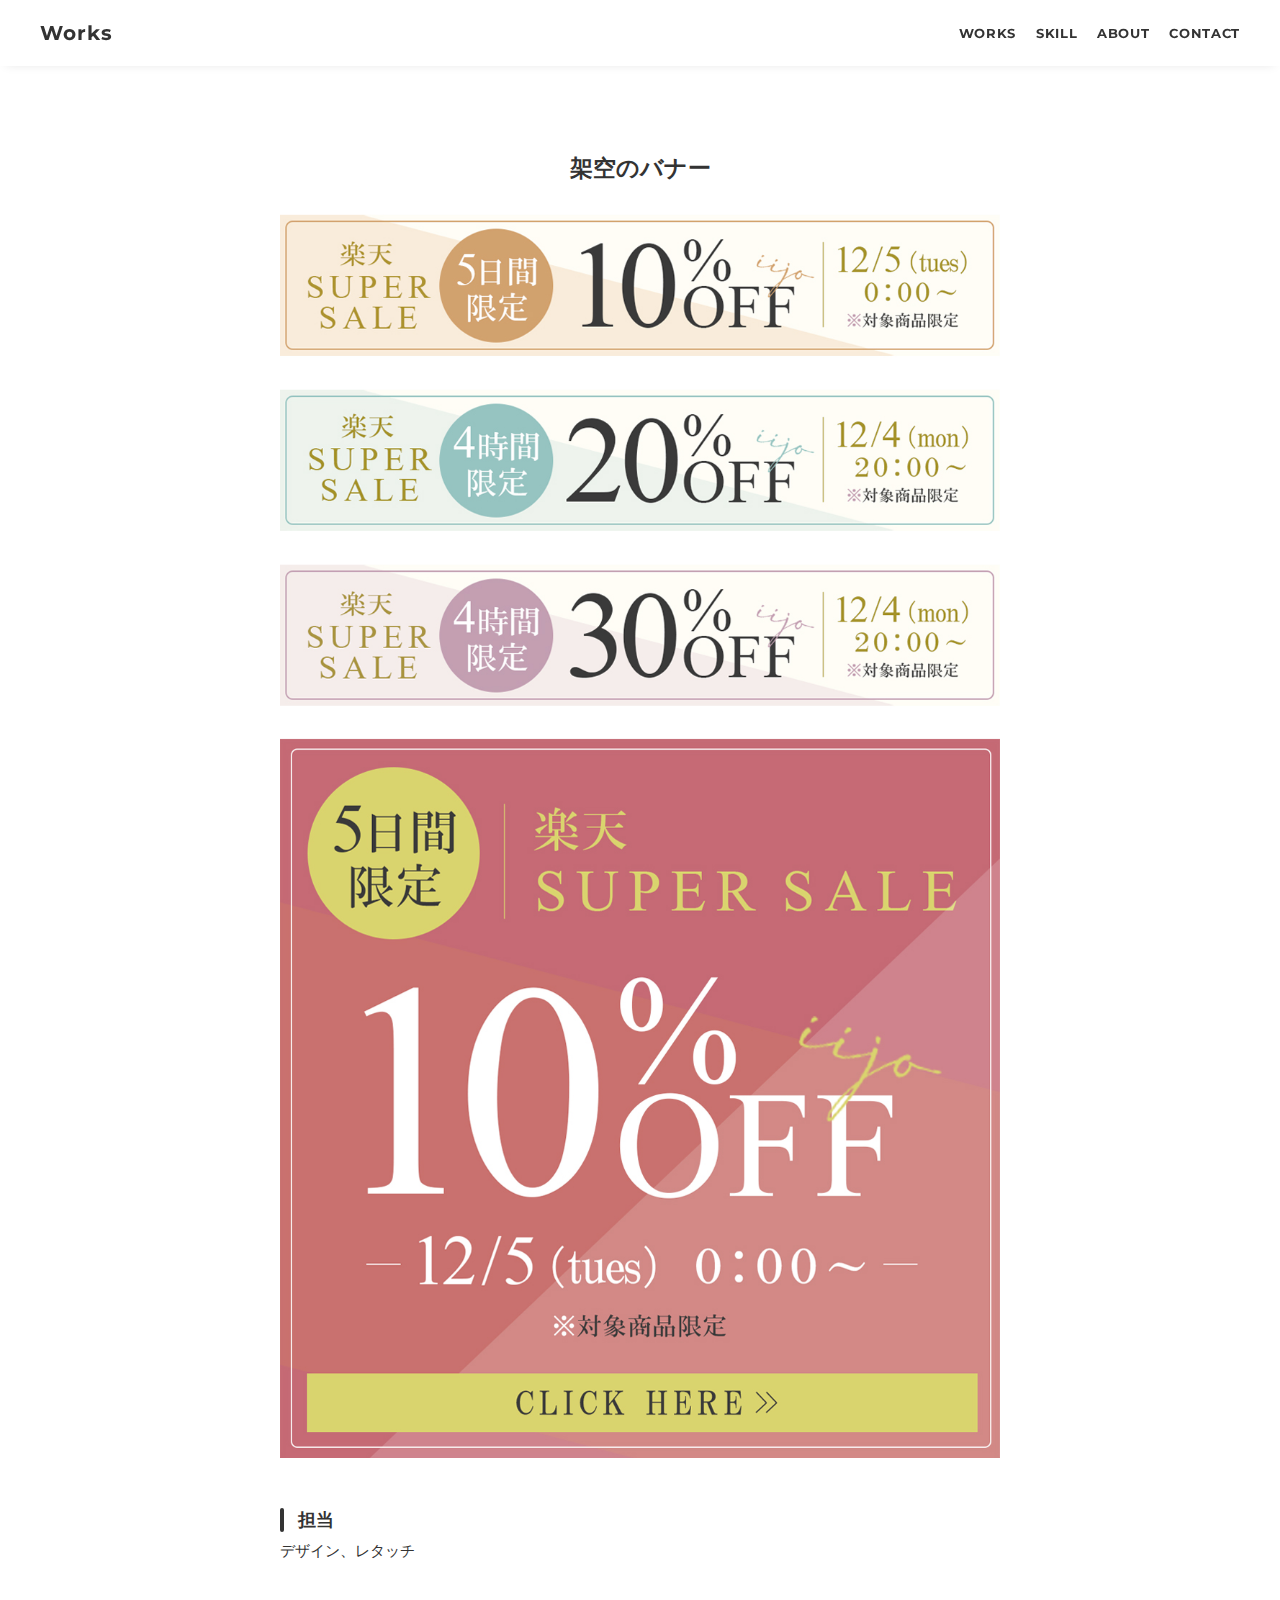
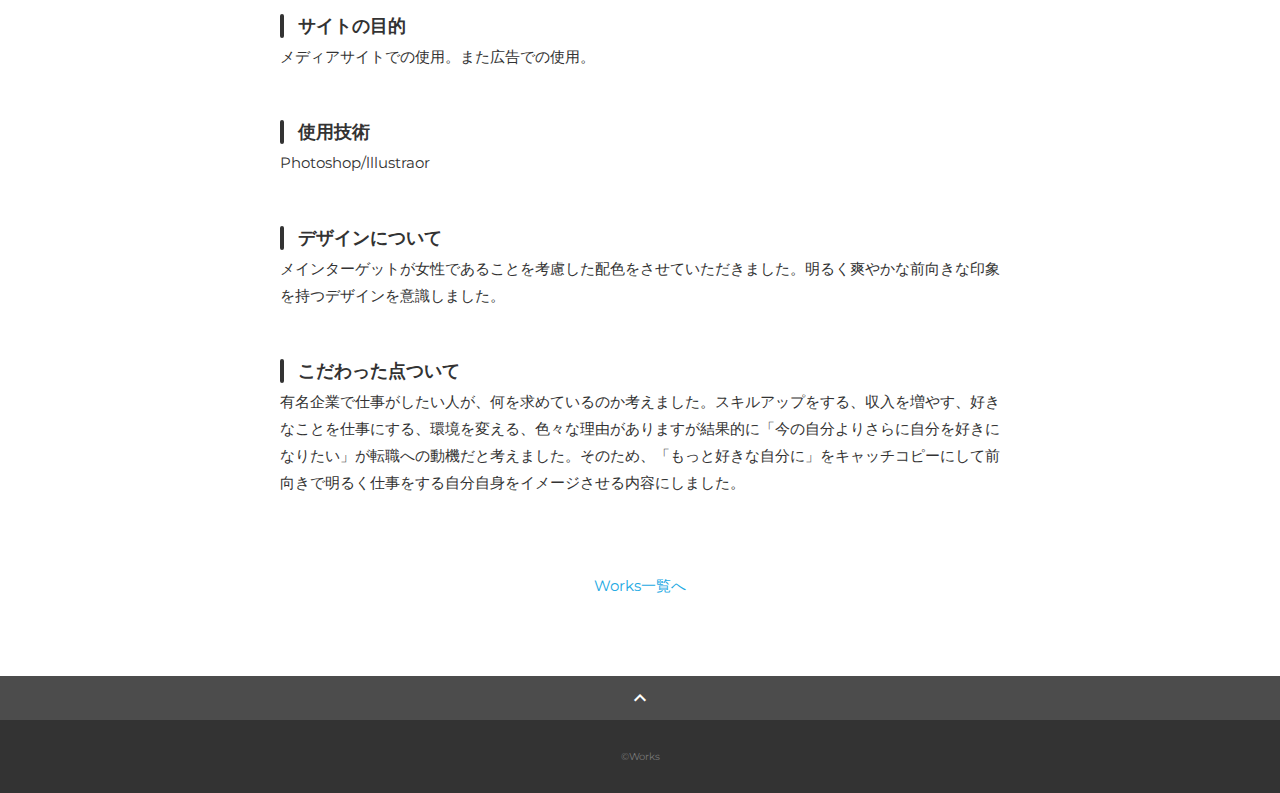
==== works-5.html @ e9cd40cb "Add files via upload" ====
<!DOCTYPE html>
<html>
<head>
  <meta charset="utf-8">
  <meta name="viewport" content="width=device-width, initial-scale=1.0, maximum-scale=1.0, minimum-scale=1.0">
  <title>ポートフォリオ</title>
  <link rel="preconnect" href="https://fonts.gstatic.com">
  <link href="https://fonts.googleapis.com/css2?family=Montserrat:wght@400;700&display=swap" rel="stylesheet">
  <link href="https://fonts.googleapis.com/css?family=Material+Icons+Outlined" rel="stylesheet">
  <link href="css/ress.css" media="all" rel="stylesheet" type="text/css" />
  <link href="css/style.css" media="all" rel="stylesheet" type="text/css" />
</head>

<body>
  <div class="wrapper">

    <!-- header -->
    <header class="header ">
      <div class="container">
        <h1 class="header-logo">
          <a href="index.html">Works</a>
        </h1>
        <nav class="gnav">
          <ul class="gnav-list">
            <li class="gnav-item"><a href="index.html#works">WORKS</a></li>
            <li class="gnav-item"><a href="index.html#skill">SKILL</a></li>
            <li class="gnav-item"><a href="index.html#about">ABOUT</a></li>
            <li class="gnav-item"><a href="index.html#contact">CONTACT</a></li>
          </ul>
        </nav>
      </div>
    </header>
    <!-- /header -->

    <main class="content">

      <article class="article">
        <div class="article-container">
          <h2 class="article-title">架空のバナー</h2>
          <div class="article-body">
            <p style="text-align: center;">
              <img src="img/works-detail/works-5.jpg" alt="バナー5">
            </p>
            <h3>担当</h3>
            <p>デザイン、レタッチ</p>
            <h3>サイトの目的</h3>
            <p>メディアサイトでの使用。また広告での使用。</p>
            <h3>使用技術</h3>
            <p>Photoshop/lllustraor</p>
            <h3>デザインについて</h3>
            <p>
              メインターゲットが女性であることを考慮した配色をさせていただきました。明るく爽やかな前向きな印象を持つデザインを意識しました。
            </p>
            <h3>こだわった点ついて</h3>
            <p>
              有名企業で仕事がしたい人が、何を求めているのか考えました。スキルアップをする、収入を増やす、好きなことを仕事にする、環境を変える、色々な理由がありますが結果的に「今の自分よりさらに自分を好きになりたい」が転職への動機だと考えました。そのため、「もっと好きな自分に」をキャッチコピーにして前向きで明るく仕事をする自分自身をイメージさせる内容にしました。
            </p>
          </div>
          <div class="home-link">
            <a href="index.html#works">Works一覧へ</a>
          </div>
        </div>
      </article>

      <div class="page-top" id="js-page-top">
        <span class="material-icons-outlined">expand_less</span>
      </div>
    </main>

    <!-- footer -->
    <footer class="footer">
      <div class="copyright">&copy;Works</div>
    </footer>
    <!-- /footer -->

  </div>
  <script src="https://ajax.googleapis.com/ajax/libs/jquery/3.6.0/jquery.min.js"></script>
  <script type='text/javascript' src="js/script.js"></script>
</body>
</html>
---- css/ress.css ----
/*!
 * ress.css • v3.0.1
 * MIT License
 * github.com/filipelinhares/ress
 */

/* # =================================================================
   # Global selectors
   # ================================================================= */

html {
  box-sizing: border-box;
  word-break: normal;
  -moz-tab-size: 4;
  tab-size: 4;

  -webkit-text-size-adjust: 100%; /* Prevent adjustments of font size after orientation changes in iOS */
}

*,
::before,
::after {
  box-sizing: inherit;
  background-repeat: no-repeat; /* Set `background-repeat: no-repeat` to all elements and pseudo elements */
}

::before,
::after {
  vertical-align: inherit;
  text-decoration: inherit; /* Inherit text-decoration and vertical align to ::before and ::after pseudo elements */
}

* {
  margin: 0;
  padding: 0; /* Reset `padding` and `margin` of all elements */
}

/* # =================================================================
   # General elements
   # ================================================================= */

hr {
  overflow: visible; /* Show the overflow in Edge and IE */
  height: 0; /* Add the correct box sizing in Firefox */
}

details,
main {
  display: block; /* Render the `main` element consistently in IE. */
}

summary {
  display: list-item; /* Add the correct display in all browsers */
}

small {
  font-size: 80%; /* Set font-size to 80% in `small` elements */
}

[hidden] {
  display: none; /* Add the correct display in IE */
}

abbr[title] {
  /* Add the correct text decoration in Chrome, Edge, IE, Opera, and Safari */
  text-decoration: underline;
  text-decoration: underline dotted;
  border-bottom: none; /* Remove the bottom border in Chrome 57 */
}

a {
  background-color: transparent; /* Remove the gray background on active links in IE 10 */
}

a:active,
a:hover {
  outline-width: 0; /* Remove the outline when hovering in all browsers */
}

code,
kbd,
pre,
samp {
  font-family: monospace, monospace; /* Specify the font family of code elements */
}

pre {
  font-size: 1em; /* Correct the odd `em` font sizing in all browsers */
}

b,
strong {
  font-weight: bolder; /* Add the correct font weight in Chrome, Edge, and Safari */
}

/* https://gist.github.com/unruthless/413930 */
sub,
sup {
  position: relative;
  font-size: 75%;
  line-height: 0;
  vertical-align: baseline;
}

sub {
  bottom: -.25em;
}

sup {
  top: -.5em;
}

/* # =================================================================
   # Forms
   # ================================================================= */

input {
  border-radius: 0;
}

/* Replace pointer cursor in disabled elements */
[disabled] {
  cursor: default;
}

[type="number"]::-webkit-container-spin-button,
[type="number"]::-webkit-outer-spin-button {
  height: auto; /* Correct the cursor style of increment and decrement buttons in Chrome */
}

[type="search"] {
  outline-offset: -2px; /* Correct the outline style in Safari */

  -webkit-appearance: textfield; /* Correct the odd appearance in Chrome and Safari */
}

[type="search"]::-webkit-search-decoration {
  -webkit-appearance: none; /* Remove the container padding in Chrome and Safari on macOS */
}

textarea {
  overflow: auto; /* Internet Explorer 11+ */
  resize: vertical; /* Specify textarea resizability */
}

button,
input,
optgroup,
select,
textarea {
  font: inherit; /* Specify font inheritance of form elements */
}

optgroup {
  font-weight: bold; /* Restore the font weight unset by the previous rule */
}

button {
  overflow: visible; /* Address `overflow` set to `hidden` in IE 8/9/10/11 */
}

button,
select {
  text-transform: none; /* Firefox 40+, Internet Explorer 11- */
}

/* Apply cursor pointer to button elements */
button,
[type="button"],
[type="reset"],
[type="submit"],
[role="button"] {
  cursor: pointer;
  color: inherit;
}

/* Remove container padding and border in Firefox 4+ */
button::-moz-focus-container,
[type="button"]::-moz-focus-container,
[type="reset"]::-moz-focus-container,
[type="submit"]::-moz-focus-container {
  padding: 0;
  border-style: none;
}

/* Replace focus style removed in the border reset above */
button:-moz-focusring,
[type="button"]::-moz-focus-container,
[type="reset"]::-moz-focus-container,
[type="submit"]::-moz-focus-container {
  outline: 1px dotted ButtonText;
}

button,
html [type="button"],
/* Prevent a WebKit bug where (2) destroys native `audio` and `video`controls in Android 4 */
[type="reset"],
[type="submit"] {
  -webkit-appearance: button; /* Correct the inability to style clickable types in iOS */
}

/* Remove the default button styling in all browsers */
button,
input,
select,
textarea {
  border-style: none;
  background-color: transparent;
}

/* Style select like a standard input */
select {
  -webkit-appearance: none; /* Chrome 41+ */
  -moz-appearance: none; /* Firefox 36+ */
}

select::-ms-expand {
  display: none; /* Internet Explorer 11+ */
}

select::-ms-value {
  color: currentColor; /* Internet Explorer 11+ */
}

legend {
  display: table; /* Correct the text wrapping in Edge and IE */
  max-width: 100%; /* Correct the text wrapping in Edge and IE */
  max-width: 100%; /* Correct the text wrapping in Edge 18- and IE */
  white-space: normal; /* Correct the text wrapping in Edge and IE */
  color: inherit; /* Correct the color inheritance from `fieldset` elements in IE */
  border: 0; /* Correct `color` not being inherited in IE 8/9/10/11 */
}

::-webkit-file-upload-button {
  font: inherit; /* Change font properties to `inherit` in Chrome and Safari */
  color: inherit;
  /* Correct the inability to style clickable types in iOS and Safari */

  -webkit-appearance: button;
}

/* # =================================================================
   # Specify media element style
   # ================================================================= */

img {
  border-style: none; /* Remove border when inside `a` element in IE 8/9/10 */
}

/* Add the correct vertical alignment in Chrome, Firefox, and Opera */
progress {
  vertical-align: baseline;
}

/* # =================================================================
   # Accessibility
   # ================================================================= */

/* Hide content from screens but not screenreaders */
@media screen {
  [hidden~="screen"] {
    display: inherit;
  }
  [hidden~="screen"]:not(:active):not(:focus):not(:target) {
    position: absolute !important;
    clip: rect(0 0 0 0) !important;
  }
}

/* Specify the progress cursor of updating elements */
[aria-busy="true"] {
  cursor: progress;
}

/* Specify the pointer cursor of trigger elements */
[aria-controls] {
  cursor: pointer;
}

/* Specify the unstyled cursor of disabled, not-editable, or otherwise inoperable elements */
[aria-disabled] {
  cursor: default;
}
---- css/style.css ----
body {
  font-family: "Montserrat","Helvetica Neue",Arial,"Hiragino Kaku Gothic ProN","Hiragino Sans",Meiryo,sans-serif;
  font-size: 15px;
  letter-spacing: .0.5em;
  color: #333;
}

a {
  transition: opacity .3s;
  text-decoration: none;
  color: #1ca9e3;
}

img {
  max-width: 100%;
  height: auto;
  vertical-align: bottom;
  border-style: none;
}



.pc-only {
  display: block;
}

.sp-only {
  display: none;
}

/*--------------------------------
 レイアウト
---------------------------------*/
.wrapper {
  padding-top: 73px;
}

.section {
  padding: 90px 0;
}

.section:nth-of-type(odd) {
  background-color: #f7f7f7;
}

.container {
  max-width: 1340px;
  margin: 0 auto;
  padding: 0 40px;
}

/*--------------------------------
 見出し
---------------------------------*/
.title {
  font-size: 34px;
  font-weight: bold;
  line-height: 1;
  margin-bottom: 40px;
  text-align: center;
  letter-spacing: .05em;
  color: #333;
}

.lead {
  font-size: 16px;
  line-height: 1.8;
  margin-bottom: 30px;
}

/*--------------------------------
ヘッダー
---------------------------------*/
.header {
  position: fixed;
  top: 0;
  z-index: 1;
  width: 100%;
  background-color: #fff;
  box-shadow: 0 5px 10px -6px rgba(0,0,0,.1);
}

.header .container {
  display: flex;
  align-items: center;
  justify-content: space-between;
  padding: 20px 40px;
}

.header-logo {
  font-size: 20px;
  font-weight: bold;
  line-height: 1.2;
  margin-right: 20px;
  letter-spacing: .05em;
}

.header-logo a {
  color: #333;
}

.gnav-list {
  display: flex;
  justify-content: space-between;
  list-style: none;
}

.gnav-item:not(:last-child) {
  margin-right: 20px;
}

.gnav-item a {
  position: relative;
  font-size: 13px;
  font-weight: bold;
  display: inline-block;
  padding: 5px 0;
  transition: .3s;
  letter-spacing: .05em;
  color: #333;
}
.gnav-item a:after {
  position: absolute;
  bottom: 0;
  left: 50%;
  width: 0;
  height: 3px;
  content: "";
  transition: .3s;
  -webkit-transform: translateX(-50%);
  transform: translateX(-50%);
  background-color: #333;
}

.gnav-item a:hover:after {
  width: 100%;
}

/*--------------------------------
 メインビジュアル
---------------------------------*/
.mv {
  display: flex;
  align-items: center;
  justify-content: center;
  height: auto;
  text-align: center;
}

.mv-container {
  position: relative;
  padding: 0 20px;
}

.mv-container img {
  width: 100%;
  height: auto;
}

/*--------------------------------
 Works
---------------------------------*/
.works-list {
  display: flex;
  flex-wrap: wrap;
  margin-bottom: -40px;
}

.works-item {
  width: 31.74603%;
  margin-right: 1.58730%;
  margin-bottom: 40px;
  color: #333;
}

.works-item:hover {
  opacity: .9;
}

.works-item:nth-of-type(3n) {
  margin-right: 0;
}

.works-name {
  font-size: 12px;
  font-weight: bold;
  margin-top: 8px;
}

.works-info {
  font-size: 10px;
  margin-top: 5px;
}

/*--------------------------------
 Skill
---------------------------------*/
.skill-list {
  display: flex;
  flex-wrap: wrap;
  justify-content: space-between;
  margin-bottom: -50px;
}

.skill-item {
  display: flex;
  align-items: flex-start;
  justify-content: space-between;
  width: 48%;
  margin-bottom: 50px;
}

.skill-img {
  width: 60px;
  height: auto;
  margin-right: 20px;
}

.skill-body {
  flex: 1;
}

.skill-name {
  margin-bottom: 10px;
}

.skill-text {
  font-size: 14px;
  line-height: 1.8;
}

/*--------------------------------
 About
---------------------------------*/
.profile {
  display: flex;
  flex-wrap: wrap;
  max-width: 800px;
  margin: 0 auto;
}
.profile-img {
  width: 20%;
  margin-right: 30px;
  border-radius: 50%;
}
.profile-img img {
  border-radius: 50%;
}
.profile-body {
  flex: 1;
  display: flex;
  align-items: center;
}

.profile-body p {
  font-size: 15px;
  line-height: 1.8;
}

.profile-body p:not(:last-child) {
  margin-bottom: 30px;
}

/*--------------------------------
 Contact
---------------------------------*/
.contact {
  text-align: center;
}

.contact-item:not(:last-child) {
  margin-right: 10px;
}

.contact-text {
  margin-top: 10px;
}
/*--------------------------------
 ページトップ
---------------------------------*/
.page-top {
  font-weight: bold;
  padding: 10px;
  cursor: pointer;
  text-align: center;
  background-color: #4c4c4c;
}

.page-top .material-icons-outlined {
  vertical-align: bottom;
  color: #fff;
}

/*--------------------------------
 フッター
---------------------------------*/
.footer {
  padding: 30px;
  background-color: #333;
}

.copyright {
  font-size: 10px;
  text-align: center;
  color: #797979;
}

/*--------------------------------
 下層：Worksページ
---------------------------------*/
.article {
  padding: 80px 0;
}

.article-container {
  max-width: 1040px;
  margin: 0 auto;
  padding: 0 20px;
}

.article-title {
  margin-bottom: 30px;
  text-align: center;
}

.article-body {
  max-width: 720px;
  margin: 0 auto;
  margin-bottom: 80px;
}

.article-body h3 {
  position: relative;
  font-size: 18px;
  margin-bottom: 5px;
  padding-left: 1em;
}

.article-body img {
  width: 100%;
  height: auto;
}

.article-body h3:not(:first-child) {
  margin-top: 50px;
}

.article-body h3::before {
  position: absolute;
  top: 0;
  left: 0;
  width: 4px;
  height: 100%;
  content: "";
  border-radius: 3px;
  background-color: #333;
}

.article-body p {
  font-size: 15px;
  line-height: 1.8;
  margin-bottom: 30px;
}

.home-link {
  text-align: center;
}

/*media Queries 767
----------------------------------------------------*/
@media screen and (max-width: 767px) {
  body {
    font-size: 14px;
  }

  .pc-only {
    display: none;
  }

  .sp-only {
    display: block;
  }

  /* 見出し */
  .title {
    font-size: 26px;
    margin-bottom: 20px;
  }

  .lead {
    font-size: 14px;
    line-height: 1.7;
    margin-bottom: 20px;
  }

  /* レイアウト */
  .wrapper {
    padding-top: 57px;
  }

  .section {
    padding: 60px 0;
  }

  .container {
    padding: 0 20px;
  }

  /* ヘッダー */
  .header .container {
    padding: 15px;
  }

  .header-logo {
    font-size: 15px;
    margin-right: 15px;
  }

  .gnav-item:not(:last-child) {
    margin-right: 10px;
  }

  .gnav-item a {
    font-size: 10px;
  }

  .gnav-item a:after {
    display: none;
  }

  /*  メインビジュアル */
  .mv {
    height: 40vh;
  }

  .mv-container {
    padding: 0 20px;
  }

  .mv-title {
    font-size: 30px;
  }
  .mv-subtitle {
    font-size: 16px;
    margin-bottom: 20px;
  }

  .mv-text {
    top: 75%;
    font-size: 14px;
    line-height: 1.7;
  }

  /* Works */
  .works-name {
    font-size: 12px;
  }

  .works-info {
    margin-top: 3px;
  }

  .works-list {
    justify-content: space-between;
  }

  .works-item {
    flex: 0 0 48%;
    margin-right: 0;
    margin-bottom: 30px;
  }

  /* Skill */
  .skill-list {
    display: block;
    margin-bottom: 0;
  }

  .skill-item {
    width: 100%;
    margin-bottom: 35px;
  }

  .skill-item:last-child {
    margin-bottom: 0;
  }

  .skill-name {
    margin-bottom: 5px;
  }

  .skill-text {
    font-size: 13px;
    line-height: 1.7;
  }

  /* About */
  .profile {
    display: block;
  }
  .profile-img {
    width: 150px;
    margin: 0 auto;
    margin-bottom: 25px;
  }

  .profile-body p {
    font-size: 14px;
    line-height: 1.7;
  }

  .profile-body p:not(:last-child) {
    margin-bottom: 20px;
  }

  /* フッター */
  .footer {
    padding: 20px;
  }

  /* 下層ページ */
  .article {
    padding: 50px 0;
  }

  .article-body h3 {
    font-size: 16px;
    padding-left: .8em;
  }

  .article-body h3:not(:first-child) {
    margin-top: 30px;
  }

  .article-body p {
    font-size: 14px;
    line-height: 1.7;
    margin-bottom: 20px;
  }
}
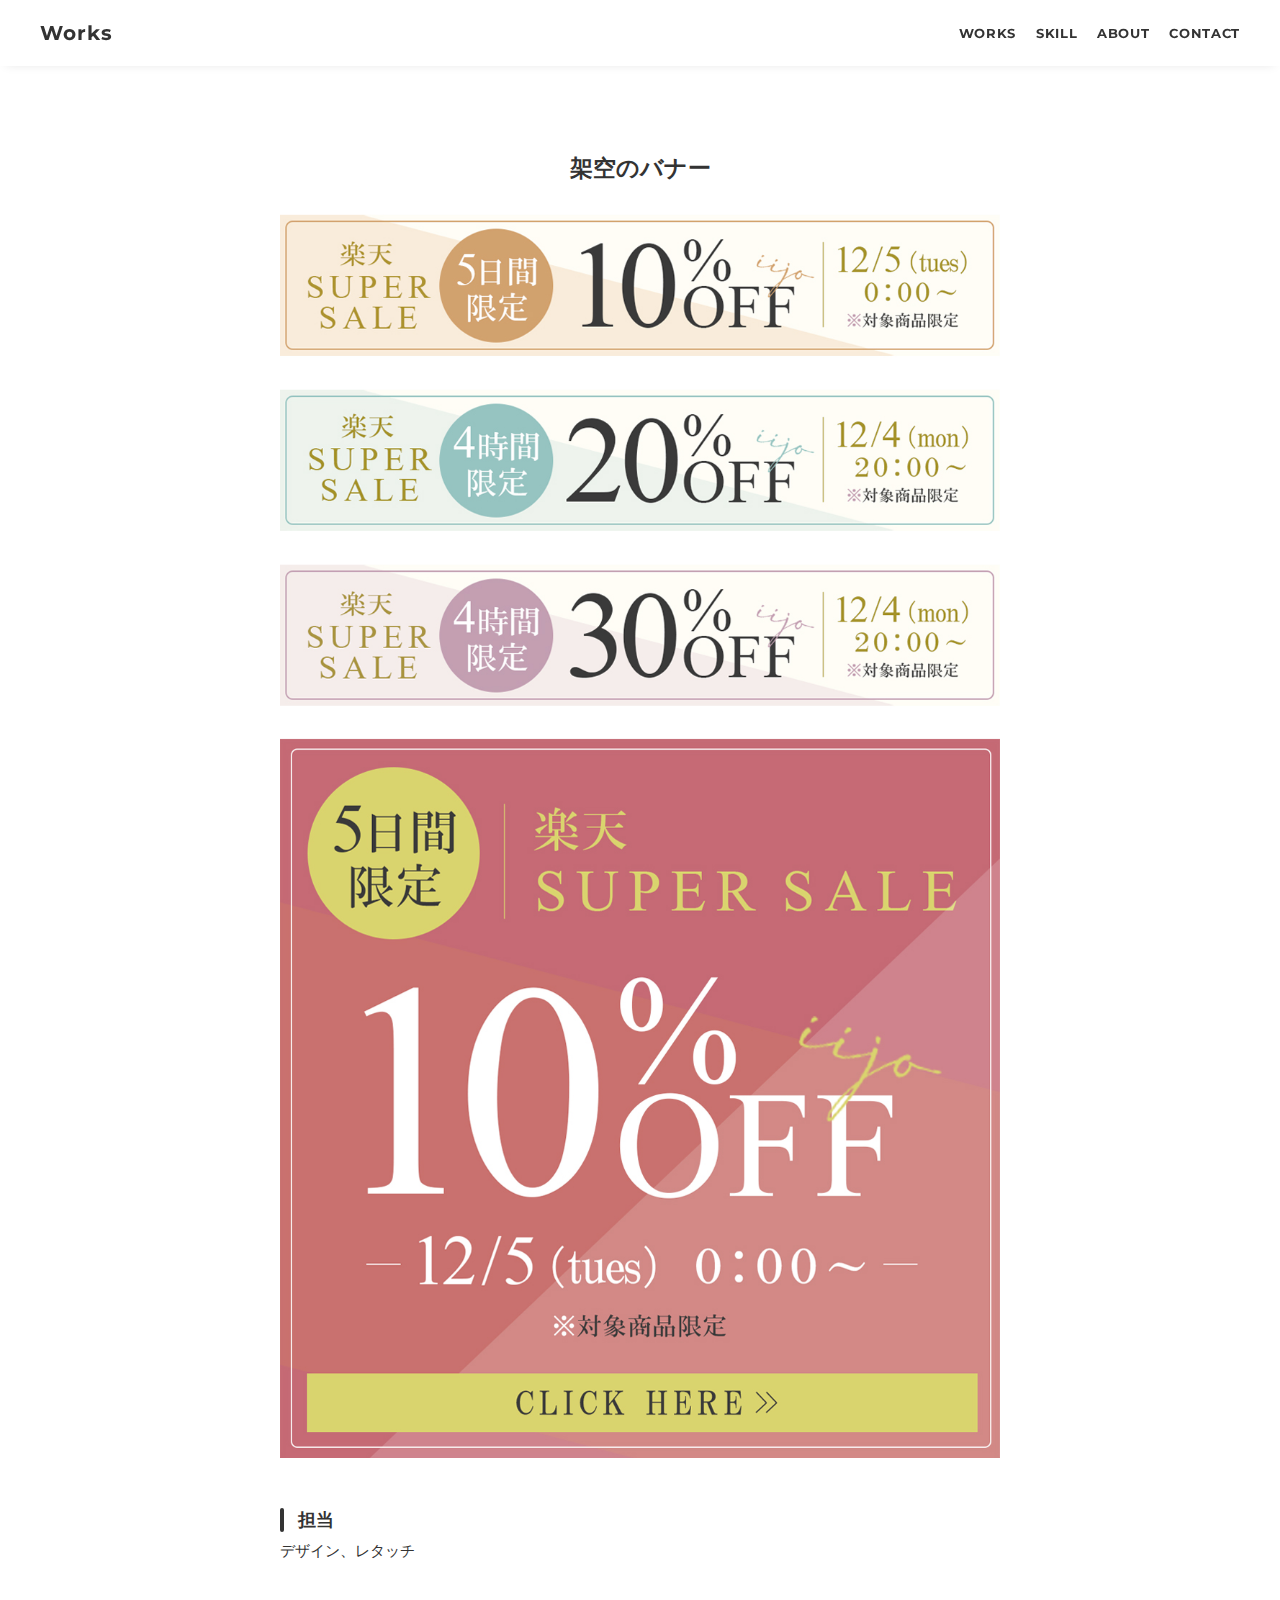
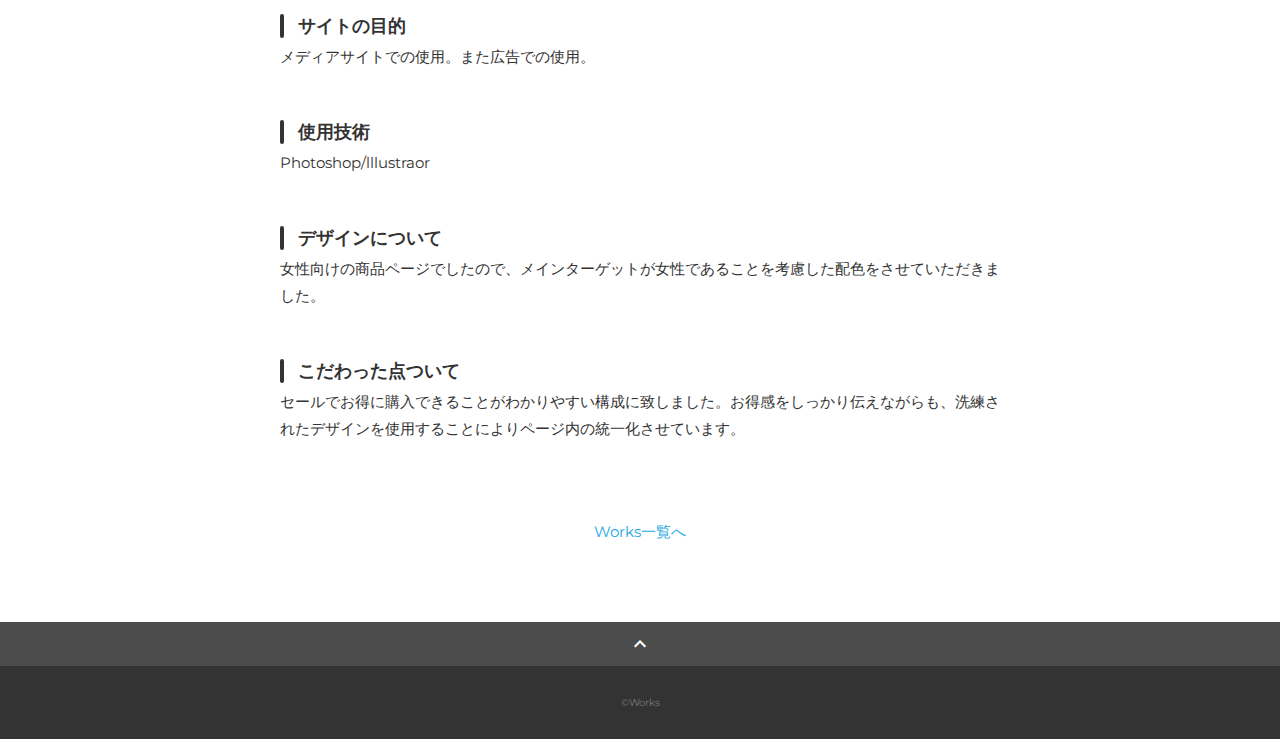
==== commit 143fd2ef: "Update works-5.html" ====
--- a/works-5.html
+++ b/works-5.html
@@ -49,11 +49,11 @@
             <p>Photoshop/lllustraor</p>
             <h3>デザインについて</h3>
             <p>
-              メインターゲットが女性であることを考慮した配色をさせていただきました。明るく爽やかな前向きな印象を持つデザインを意識しました。
+              女性向けの商品ページでしたので、メインターゲットが女性であることを考慮した配色をさせていただきました。
             </p>
             <h3>こだわった点ついて</h3>
             <p>
-              有名企業で仕事がしたい人が、何を求めているのか考えました。スキルアップをする、収入を増やす、好きなことを仕事にする、環境を変える、色々な理由がありますが結果的に「今の自分よりさらに自分を好きになりたい」が転職への動機だと考えました。そのため、「もっと好きな自分に」をキャッチコピーにして前向きで明るく仕事をする自分自身をイメージさせる内容にしました。
+              セールでお得に購入できることがわかりやすい構成に致しました。お得感をしっかり伝えながらも、洗練されたデザインを使用することによりページ内の統一化させています。
             </p>
           </div>
           <div class="home-link">
@@ -77,4 +77,4 @@
   <script src="https://ajax.googleapis.com/ajax/libs/jquery/3.6.0/jquery.min.js"></script>
   <script type='text/javascript' src="js/script.js"></script>
 </body>
-</html>+</html>
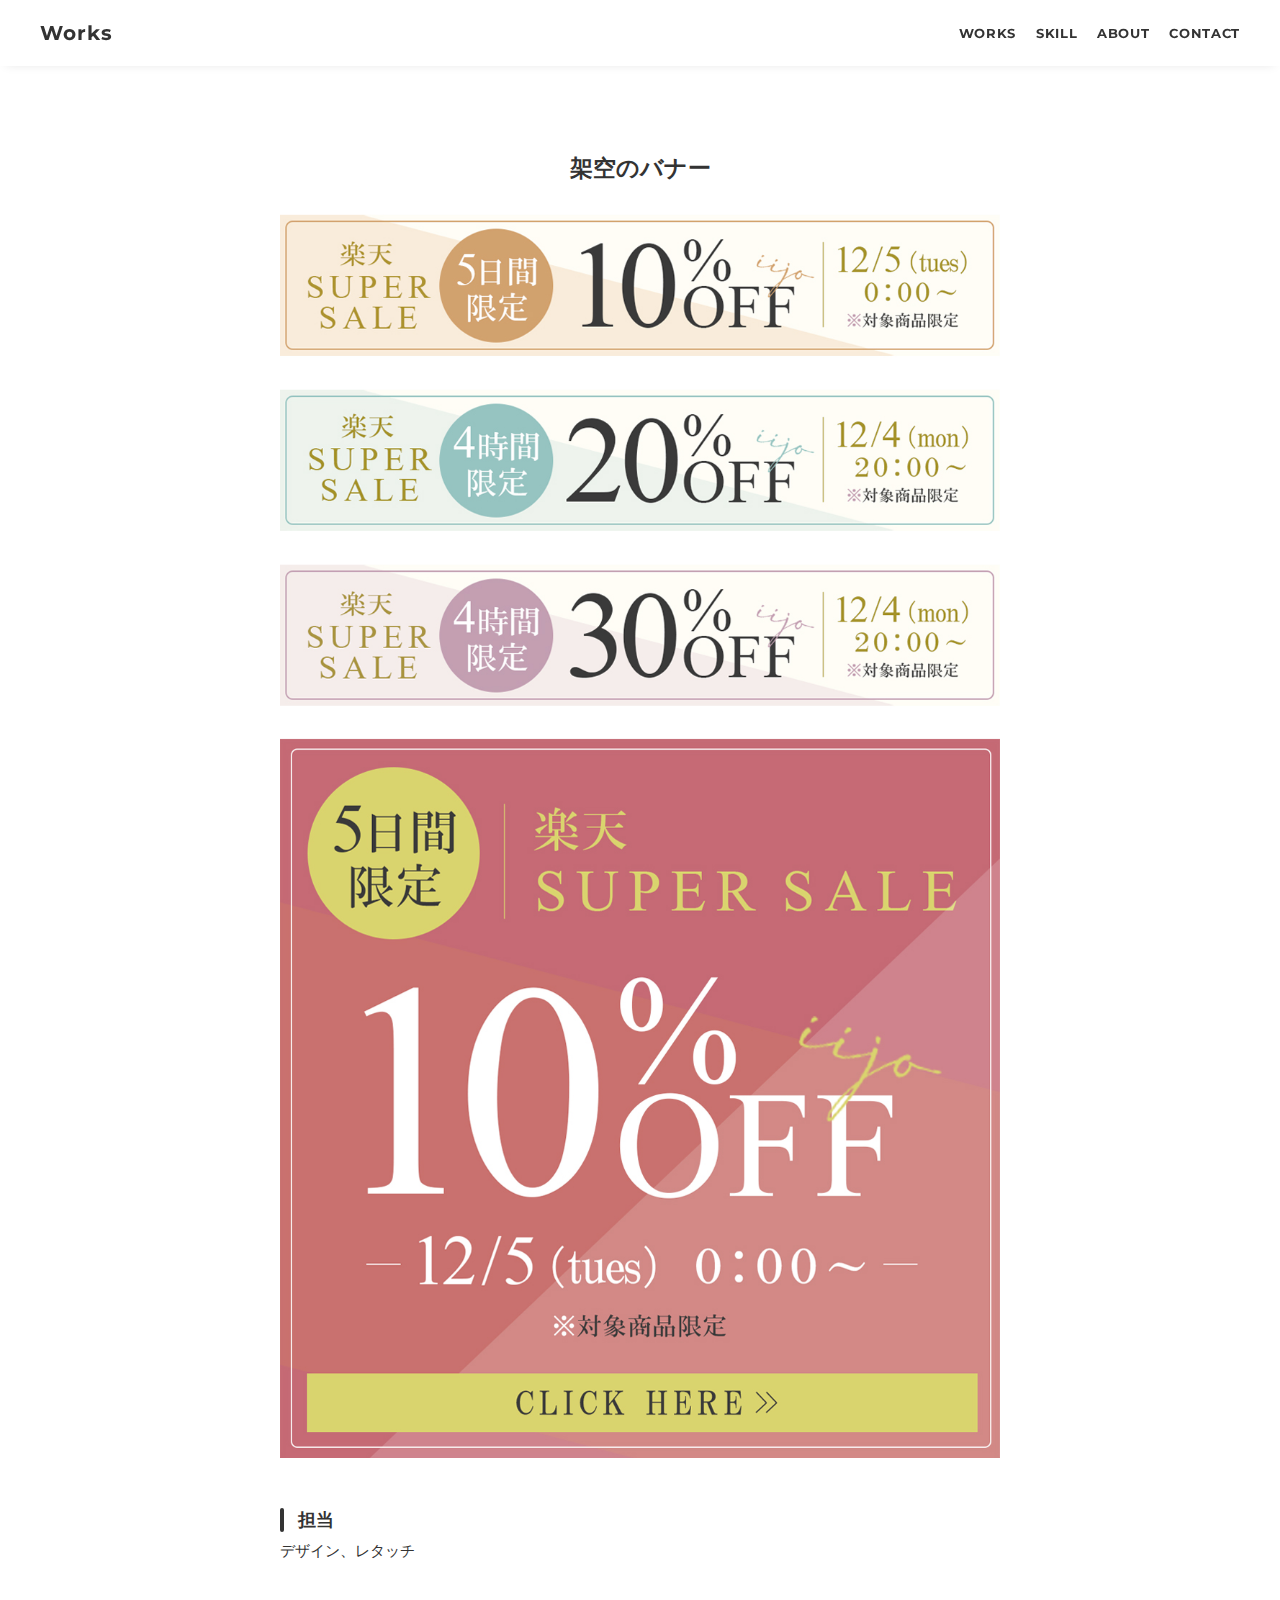
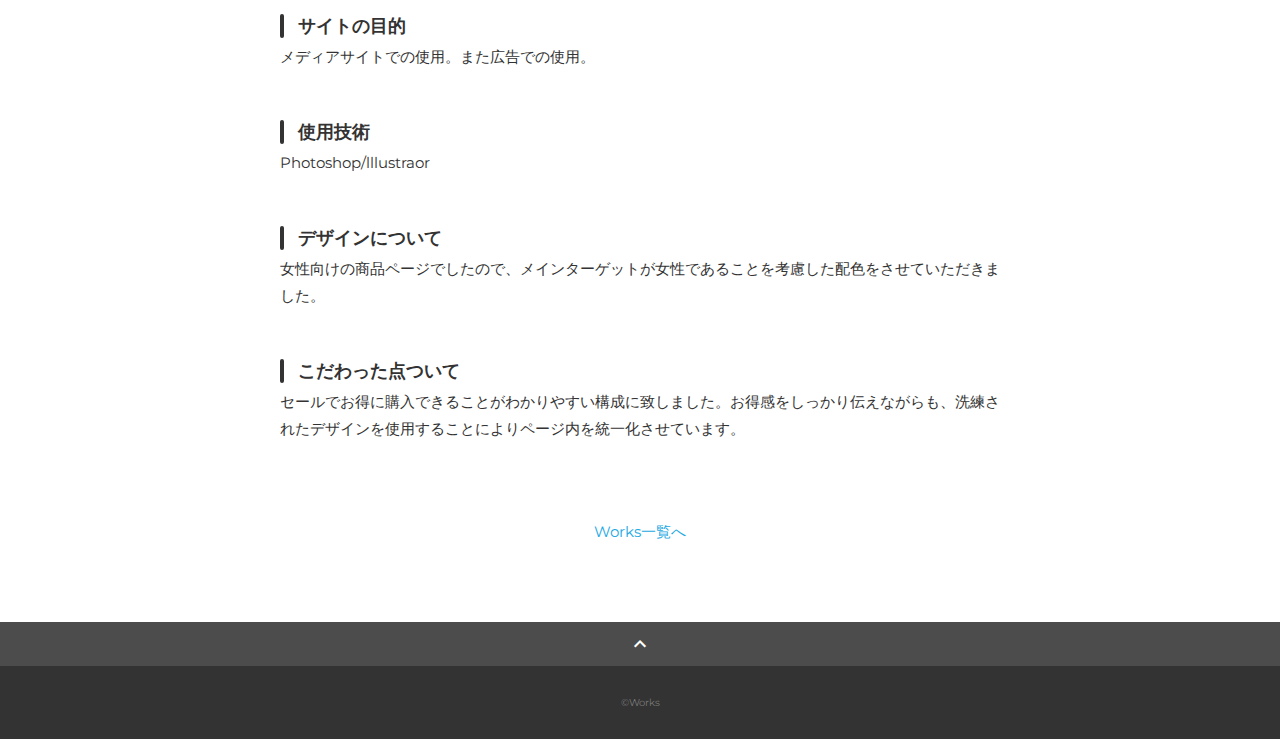
==== commit 5178c695: "Update works-5.html" ====
--- a/works-5.html
+++ b/works-5.html
@@ -53,7 +53,7 @@
             </p>
             <h3>こだわった点ついて</h3>
             <p>
-              セールでお得に購入できることがわかりやすい構成に致しました。お得感をしっかり伝えながらも、洗練されたデザインを使用することによりページ内の統一化させています。
+              セールでお得に購入できることがわかりやすい構成に致しました。お得感をしっかり伝えながらも、洗練されたデザインを使用することによりページ内を統一化させています。
             </p>
           </div>
           <div class="home-link">
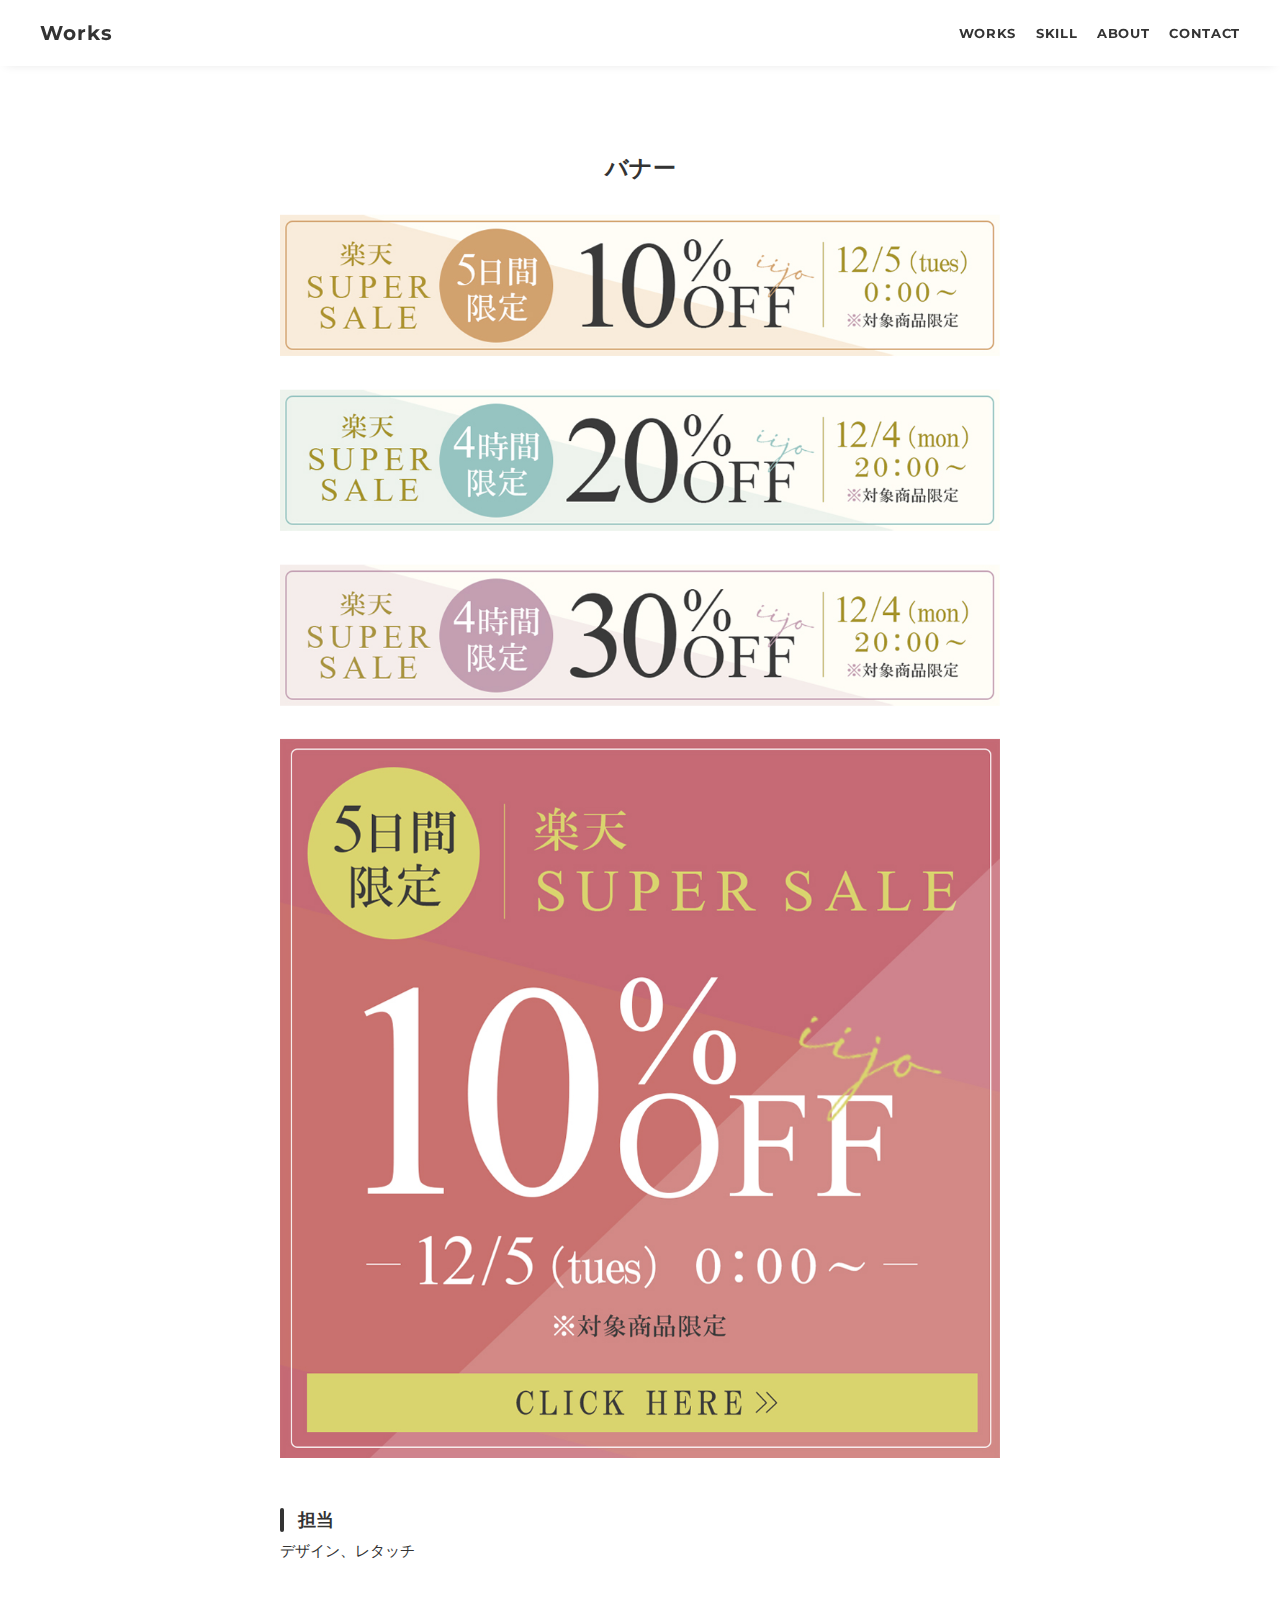
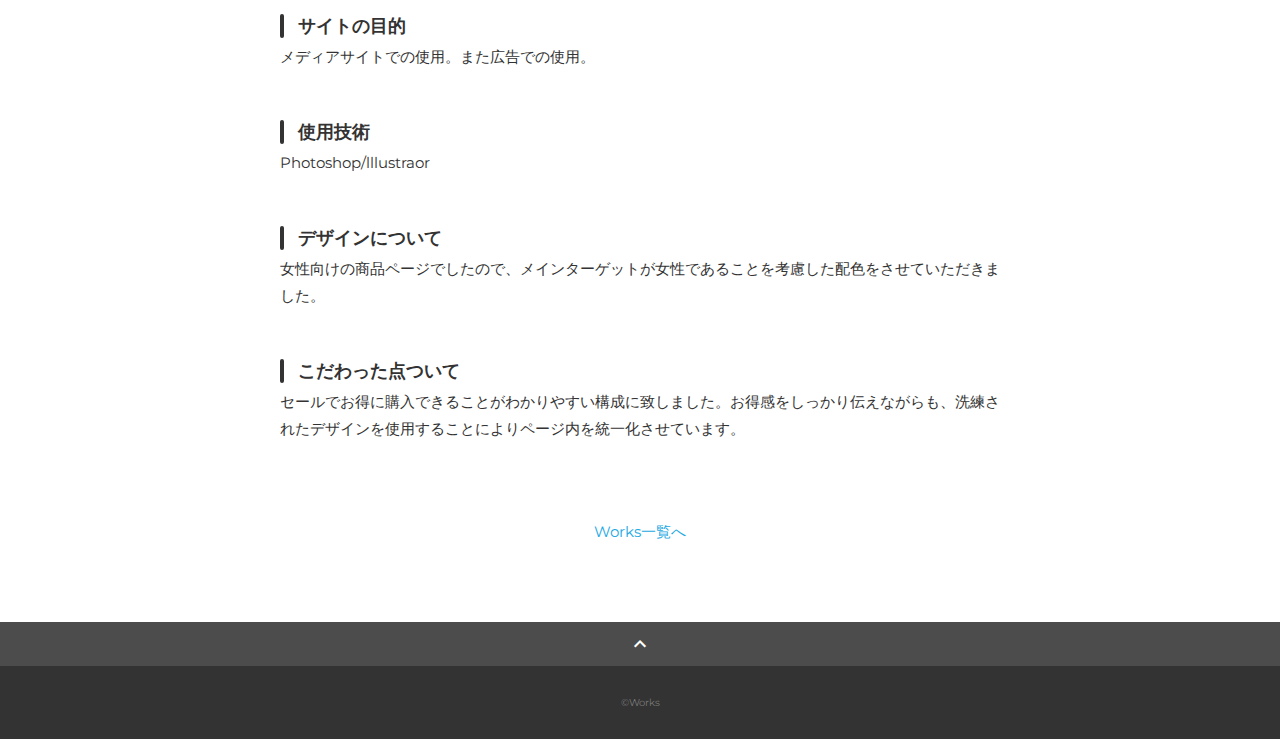
==== commit 412a4a5f: "Update works-5.html" ====
--- a/works-5.html
+++ b/works-5.html
@@ -36,7 +36,7 @@
 
       <article class="article">
         <div class="article-container">
-          <h2 class="article-title">架空のバナー</h2>
+          <h2 class="article-title">バナー</h2>
           <div class="article-body">
             <p style="text-align: center;">
               <img src="img/works-detail/works-5.jpg" alt="バナー5">
@@ -50,7 +50,6 @@
             <h3>デザインについて</h3>
             <p>
               女性向けの商品ページでしたので、メインターゲットが女性であることを考慮した配色をさせていただきました。
-            </p>
             <h3>こだわった点ついて</h3>
             <p>
               セールでお得に購入できることがわかりやすい構成に致しました。お得感をしっかり伝えながらも、洗練されたデザインを使用することによりページ内を統一化させています。
